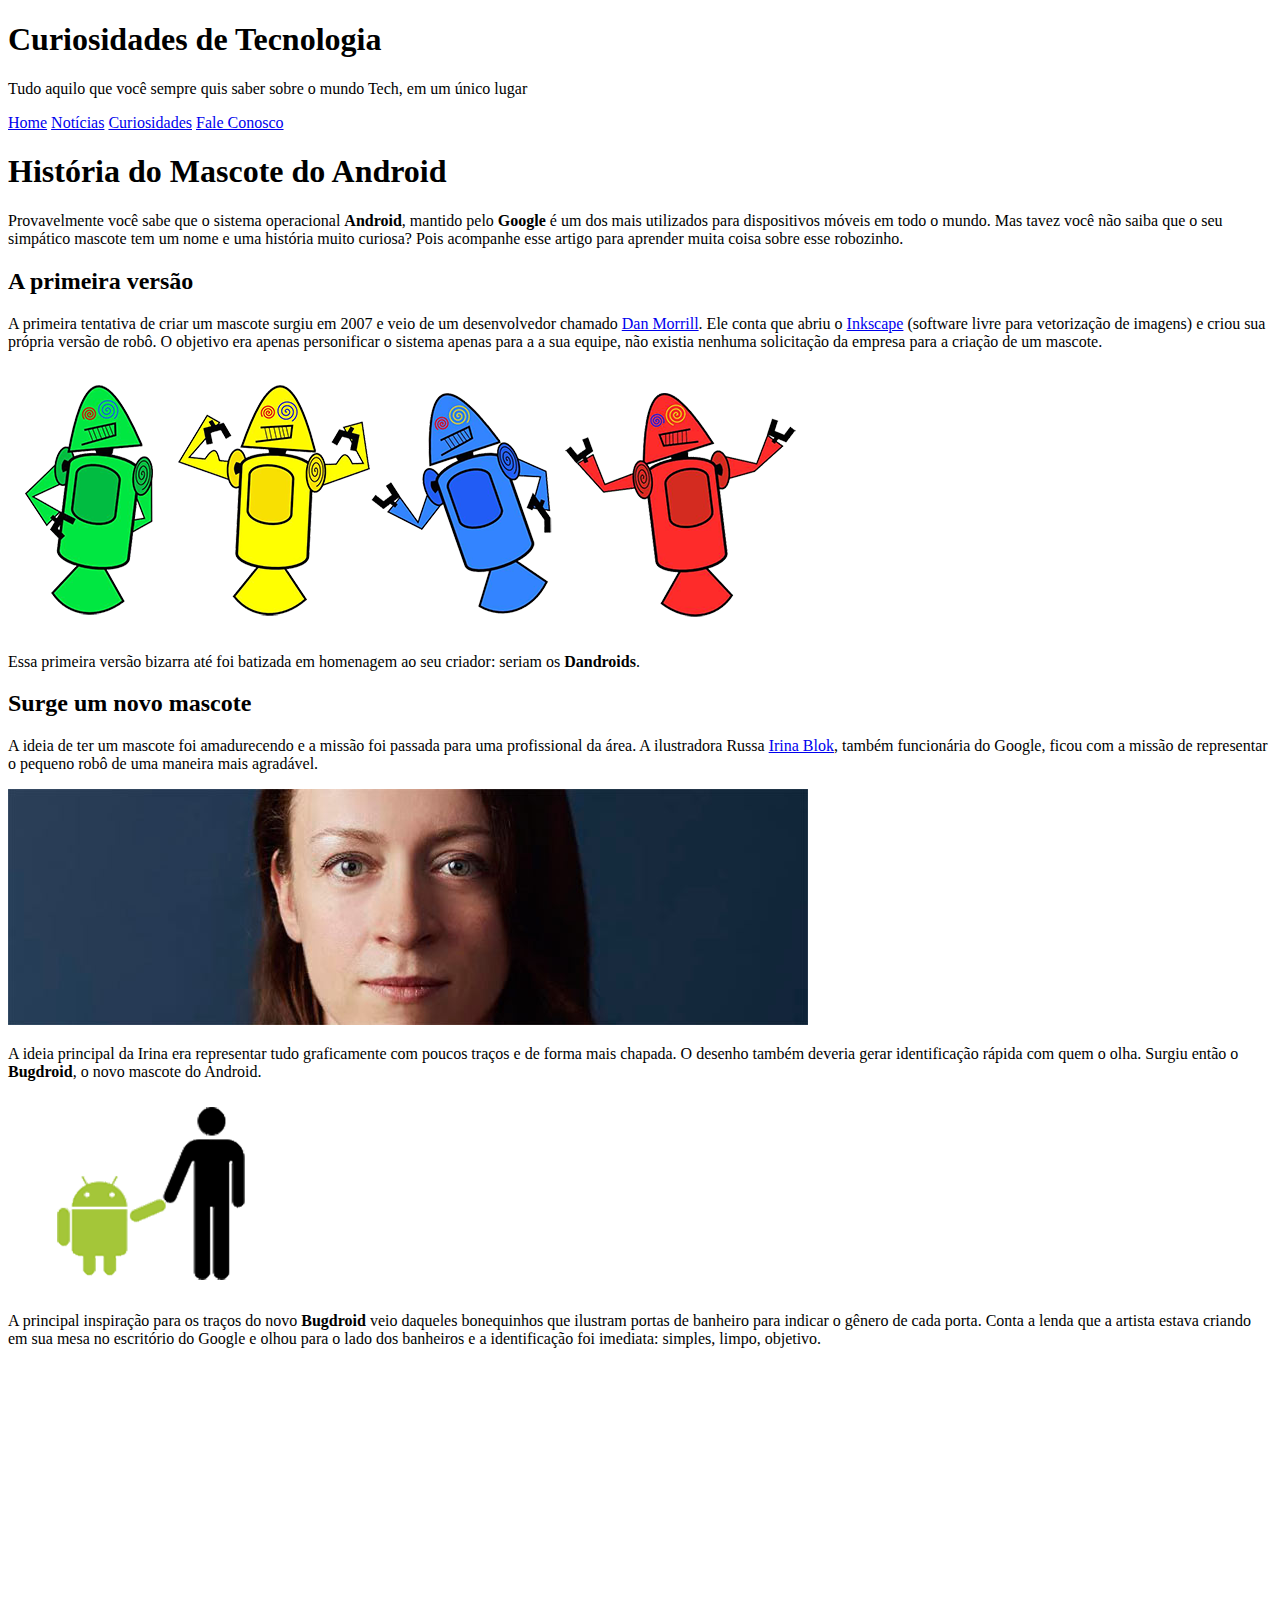
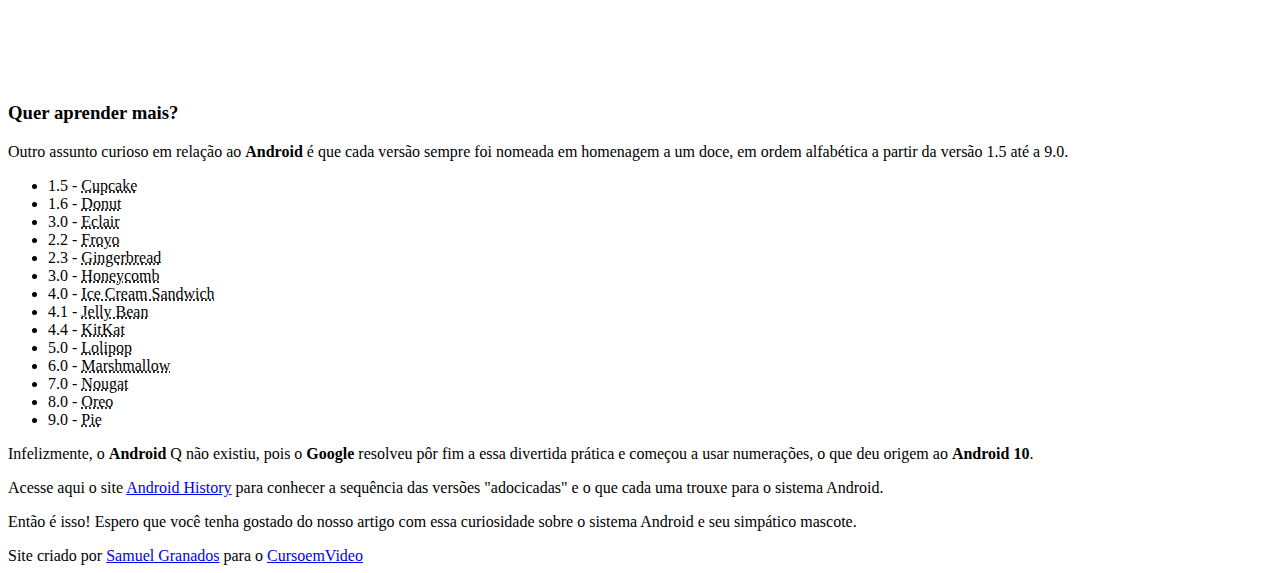
==== index.html @ 5f125dd0 "troquei o nome do arquivo" ====
<!DOCTYPE html>
<html lang="pt-br">
<head>
    <meta charset="UTF-8">
    <meta http-equiv="X-UA-Compatible" content="IE=edge">
    <meta name="viewport" content="width=device-width, initial-scale=1.0">
    <title>Como surgiu o mascote do android</title>
    <link rel="shortcut icon" href="imagens/favicon.ico" type="image/x-icon">
    <link rel="stylesheet" href="style.css">
</head>
<body>
    <header>
        <h1>Curiosidades de Tecnologia</h1>
        <p>Tudo aquilo que você sempre quis saber sobre o mundo Tech, em um único lugar</p>
    </header>
    <nav>
        <a href="#">Home</a>
        <a href="#">Notícias</a>
        <a href="#">Curiosidades</a>
        <a href="#">Fale Conosco</a>
    </nav>
    <main>
        <article>
            <h1>História do Mascote do Android</h1>

            <p>Provavelmente você sabe que o sistema operacional <strong>Android</strong>, mantido pelo <strong>Google</strong> é um dos mais utilizados para dispositivos móveis em todo o mundo. Mas tavez você não saiba que o seu simpático mascote tem um nome e uma história muito curiosa? Pois acompanhe esse artigo para aprender muita coisa sobre esse robozinho.</p>
            
            <h2>A primeira versão</h2>
            
            <p>A primeira tentativa de criar um mascote surgiu em 2007 e veio de um desenvolvedor chamado <a href="https://androidcommunity.com/dan-morrill-shows-us-the-android-mascot-that-almost-was-20130103/" class="externo" target="_blank" rel="external">Dan Morrill</a>. Ele conta que abriu o <a href="https://inkscape.org/pt-br/" class="externo" target="_blank" rel="external">Inkscape</a> (software livre para vetorização de imagens) e criou sua própria versão de robô. O objetivo era apenas personificar o sistema apenas para a a sua equipe, não existia nenhuma solicitação da empresa para a criação de um mascote.</p>
            
            <picture>
                <source media="(max-width: 670px)" srcset="imagens/dan-droids-pq.png">
                <img src="imagens/dan-droids.png" alt="primeiro mascote do android">
            </picture>
            
            <p>Essa primeira versão bizarra até foi batizada em homenagem ao seu criador: seriam os <strong>Dandroids</strong>.</p>
            
            <h2>Surge um novo mascote</h2>
            
            <p>A ideia de ter um mascote foi amadurecendo e a missão foi passada para uma profissional da área. A ilustradora Russa <a href="https://en.wikipedia.org/wiki/Irina_Blok" class="externo" target="_blank" rel="external">Irina Blok</a>, também funcionária do Google, ficou com a missão de representar o pequeno robô de uma maneira mais agradável.</p>
            
            <picture>
                <source media="(max-width: 670px)" srcset="imagens/irina-blok-pq.jpg">
                <img src="imagens/irina-blok.jpg" alt="irina criadora do Bugdroid">
            </picture>
            
            <p>A ideia principal da Irina era representar tudo graficamente com poucos traços e de forma mais chapada. O desenho também deveria gerar identificação rápida com quem o olha. Surgiu então o <strong>Bugdroid</strong>, o novo mascote do Android.</p>
            
            <img src="imagens/bugdroid.png" class="pequena" alt="bugdroid">
            
            <p>A principal inspiração para os traços do novo <strong>Bugdroid</strong> veio daqueles bonequinhos que ilustram portas de banheiro para indicar o gênero de cada porta. Conta a lenda que a artista estava criando em sua mesa no escritório do Google e olhou para o lado dos banheiros e a identificação foi imediata: simples, limpo, objetivo.</p>
            
            <div class="video">
                <iframe width="560" height="315" src="https://www.youtube.com/embed/l2UDgpLz20M" title="YouTube video player" frameborder="0" allow="accelerometer; autoplay; clipboard-write; encrypted-media; gyroscope; picture-in-picture" allowfullscreen></iframe>
            </div>
             
            <aside>
                <h3>Quer aprender mais? </h3>
                
                <p>Outro assunto curioso em relação ao <strong>Android</strong> é que cada versão sempre foi nomeada em homenagem a um doce, em ordem alfabética a partir da versão 1.5 até a 9.0.</p>
                
                <ul>
                    <li>1.5 - <abbr title="Bolo de copo">Cupcake</abbr></li>
                    <li>1.6 - <abbr title="Rosquinha">Donut</abbr></li>
                    <li>3.0 - <abbr title="Bomba">Eclair</abbr></li>
                    <li>2.2 - <abbr title="Iougurte Congelado">Froyo</abbr></li>
                    <li>2.3 - <abbr title="Biscoito de Gemgibre">Gingerbread</abbr></li>
                    <li>3.0 - <abbr title="Favo de Mel">Honeycomb</abbr></li>
                    <li>4.0 - <abbr title="Sandwich de Sorvete">Ice Cream Sandwich</abbr></li>
                    <li>4.1 - <abbr title="Jujuba">Jelly Bean</abbr></li>
                    <li>4.4 - <abbr title="KitKat">KitKat</abbr></li>
                    <li>5.0 - <abbr title="Pirulito">Lolipop</abbr></li>
                    <li>6.0 - <abbr title="Marshmallow">Marshmallow</abbr></li>
                    <li>7.0 - <abbr title="Torrone">Nougat</abbr></li>
                    <li>8.0 - <abbr title="Oreo">Oreo</abbr></li>
                    <li>9.0 - <abbr title="Torta">Pie</abbr></li>
                </ul>
                
                <p>Infelizmente, o <strong>Android</strong> Q não existiu, pois o <strong>Google</strong> resolveu pôr fim a essa divertida prática e começou a usar numerações, o que deu origem ao <strong>Android 10</strong>.</p>
                
                <p>Acesse aqui o site <a href="https://www.android.com/intlen_uk/history/#/donut" class="externo" target="_blank" rel="external">Android History</a> para conhecer a sequência das versões "adocicadas" e o que cada uma trouxe para o sistema Android.</p>
                
                <p>Então é isso! Espero que você tenha gostado do nosso artigo com essa curiosidade sobre o sistema Android e seu simpático mascote.</p>
            </aside>
            
        </article>
    </main>
    <footer>
                Site criado por <a href="https://www.linkedin.com/in/eliab-granados-3910a91a2/" class="externo" target="_blank" rel="external">Samuel Granados</a> para o <a href="https://www.youtube.com/user/cursosemvideo" class="externo" target="_blank" rel="external">CursoemVideo</a>
            </footer>
</body>
</html>
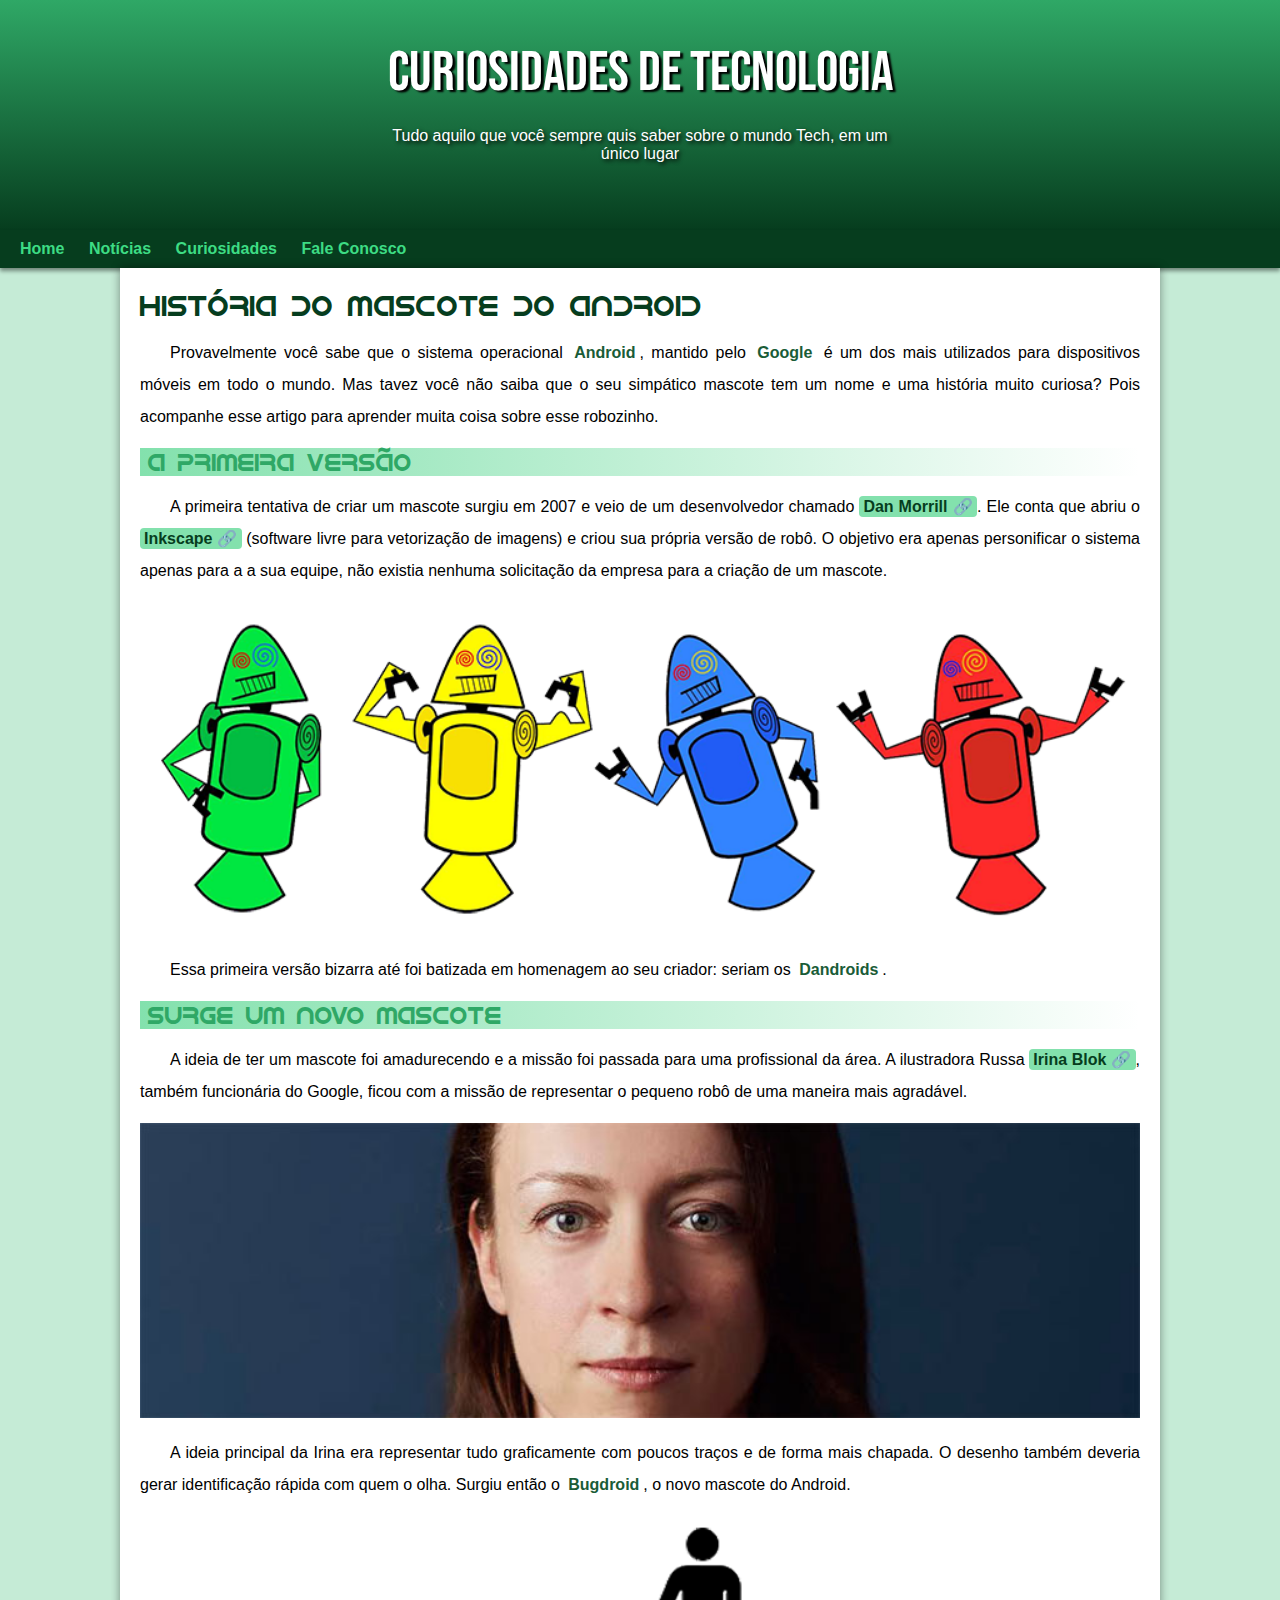
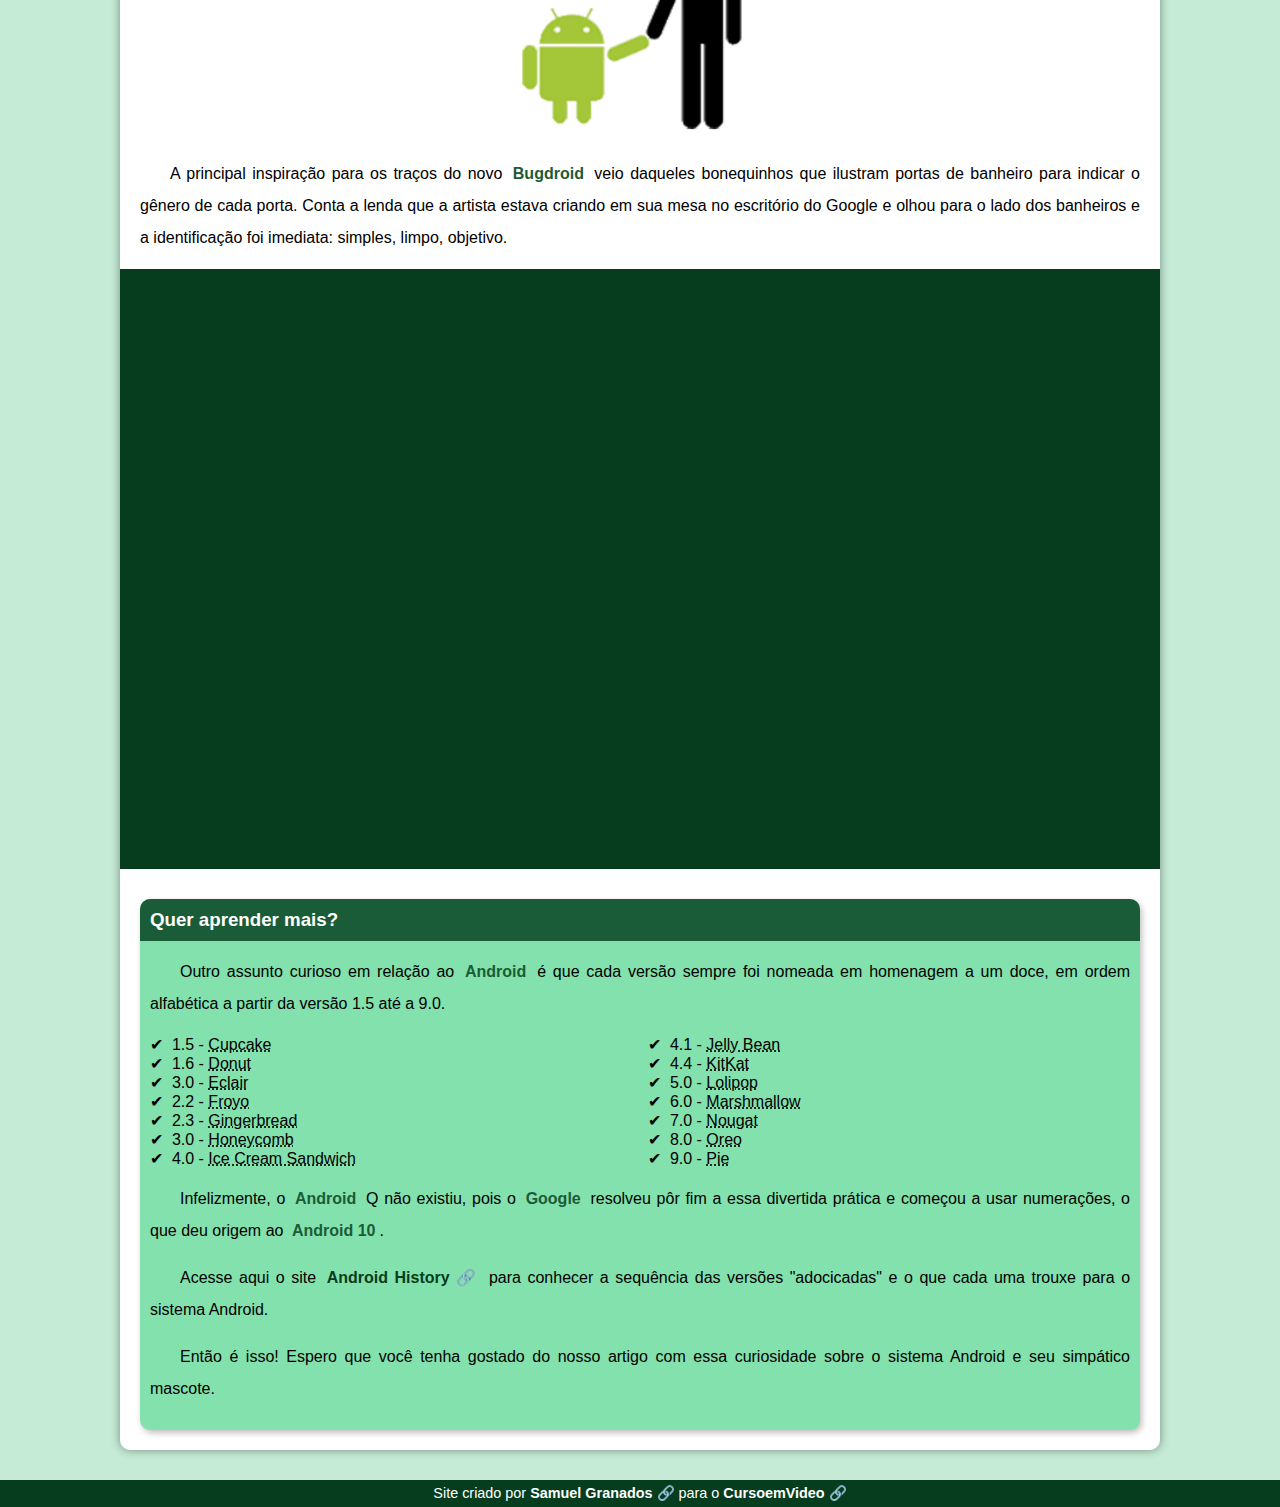
==== commit 0a075db6: "mudei o links" ====
--- a/index.html
+++ b/index.html
@@ -87,7 +87,7 @@
         </article>
     </main>
     <footer>
-                Site criado por <a href="https://www.linkedin.com/in/eliab-granados-3910a91a2/" class="externo" target="_blank" rel="external">Samuel Granados</a> para o <a href="https://www.youtube.com/user/cursosemvideo" class="externo" target="_blank" rel="external">CursoemVideo</a>
+                Site criado por <a href="https://github.com/SamuelGranados" class="externo" target="_blank" rel="external">Samuel Granados</a> para o <a href="https://www.youtube.com/user/cursosemvideo" class="externo" target="_blank" rel="external">CursoemVideo</a>
             </footer>
 </body>
 </html>--- a/style.css
+++ b/style.css
@@ -0,0 +1,221 @@
+@charset "UTF-8";
+
+@import url('https://fonts.googleapis.com/css2?family=Bebas+Neue&display=swap');
+
+@font-face {
+    font-family: 'Android';
+    src: url('fontes/idroid.otf') format('opentype');
+}
+
+
+
+/*
+#c5ebd6
+#83e1ad
+#3ddc84
+#2fa866
+#1a5c37
+#063d1e
+*/
+
+*{
+    margin: 0px;
+    padding: 0px;
+}
+
+
+
+:root{
+    --cor0: #c5ebd6;
+    --cor1: #83e1ad;
+    --cor2: #3ddc84;
+    --cor3: #2fa866;
+    --cor4: #1a5c37;
+    --cor5: #063d1e;
+
+    --fonte-padrao: arial, verdana, sans-serif;
+    --fonte-destaque: 'Bebas Neue', 'cursive' ;
+    --fonte-android: 'Android', 'cursive';
+}
+
+body{
+    background-color: var(--cor0);
+    font-family: var(--fonte-padrao);
+}
+
+.externo::after{
+    content: '\00A0\1F517';
+}
+
+header {
+    background-image: linear-gradient(to bottom, var(--cor3), var(--cor5));
+    min-height: 150px;
+    text-align: center;
+    padding: 40px;
+}
+
+header h1{
+    color: white;
+    font-family: var(--fonte-destaque);
+    margin-bottom: 20px;
+    font-size: 3.5em;
+    text-shadow: 3px 2px 2px black;
+    font-weight: normal;
+}
+
+header p{
+    color: white;
+    font-family: var(--fonte-padrao);
+    max-width: 500px;
+    padding-left: 10px;
+    padding-right: 10px;
+    margin: auto;
+    text-shadow: 2px 2px 4px black;
+    margin-bottom: 20px;
+}
+
+nav {
+    background-color: var(--cor5);
+    padding: 10px;
+    box-shadow: 0px 3px 4px 0px rgba(0, 0, 0, 0.425)
+}
+
+nav a{
+    color: var(--cor2);
+    padding: 10px;
+    text-decoration: none;
+    font-weight: bold;
+    transition-duration: .9s;
+}
+
+nav a:hover{
+    background-color: var(--cor2);
+    color: var(--cor5);
+    border-radius: 10px;
+}
+
+main{
+    background-color: white;
+    padding: 20px;
+    min-width: 300px;
+    max-width: 1000px;
+    margin: auto;
+    margin-bottom: 30px;
+    box-shadow: 0px 0px 10px rgba(0, 0, 0, 0.411);
+    border-bottom-left-radius: 10px;
+    border-bottom-right-radius: 10px;
+}
+
+main img{
+    width: 100%;
+}
+
+main .pequena{
+    max-width: 350px;
+    display: block;
+    margin: auto;
+}
+
+main h1{
+    color: var(--cor5);
+    font-family: var(--fonte-android);
+    font-weight: normal;
+    font-size: 1.8em;
+}
+
+main h2{
+    color: var(--cor3);
+    font-family: var(--fonte-android);
+    font-size: 1.5em;
+    background-image: linear-gradient(to right, var(--cor1), transparent);
+    text-indent: 8px;
+    font-weight: normal;
+
+}
+
+main p{
+    margin: 15px 0px;
+    padding: 0px;
+    text-align: justify;
+    text-indent: 30px;
+    line-height: 2em;
+    font-size: 1em;
+}
+
+main strong{
+    color: var(--cor4);
+    font-weight: bold;
+    padding: 2px 4px;
+}
+
+main a{
+    color: var(--cor5);
+    background-color: var(--cor1);
+    text-decoration: none;
+    padding: 2px 4px;
+    border-radius: 4px;
+    font-weight: bold;
+}
+
+main a:hover{
+    text-decoration: underline;
+    color: var(--cor3);
+}
+
+main .video{
+    background-color: var(--cor5);
+    margin: 0px -20px 30px -20px;
+    padding: 20px;
+    padding-bottom: 58%;
+    position: relative;
+}
+
+.video iframe{
+    position: absolute;
+    top: 6%;
+    left: 5%;
+    height: 90%;
+    width: 90%;
+}
+
+aside{
+    background-color: var(--cor1);
+    border-radius: 10px;
+    padding: 10px;
+    box-shadow: 2px 3px 6px rgb(0 0 0 / 25%);
+}
+
+aside ul{
+    list-style-type: '\2714\00A0\00A0';
+    list-style-position: inside;
+    columns: 2;
+
+}
+
+aside h3{
+    background-color: var(--cor4);
+    color: white;
+    margin: -10px -10px 0px -10px;
+    padding: 10px;
+    border-top-left-radius: 10px;
+    border-top-right-radius: 10px;
+}
+
+footer{
+    color: white;
+    background-color: var(--cor5);
+    text-align: center;
+    font-size: 0.9em;
+    padding: 5px;
+}
+
+footer a{
+    color: white;
+    text-decoration: none;
+    font-weight: bold;
+}
+
+footer a:hover{
+    text-decoration: underline;
+    color: var(--cor1);
+}
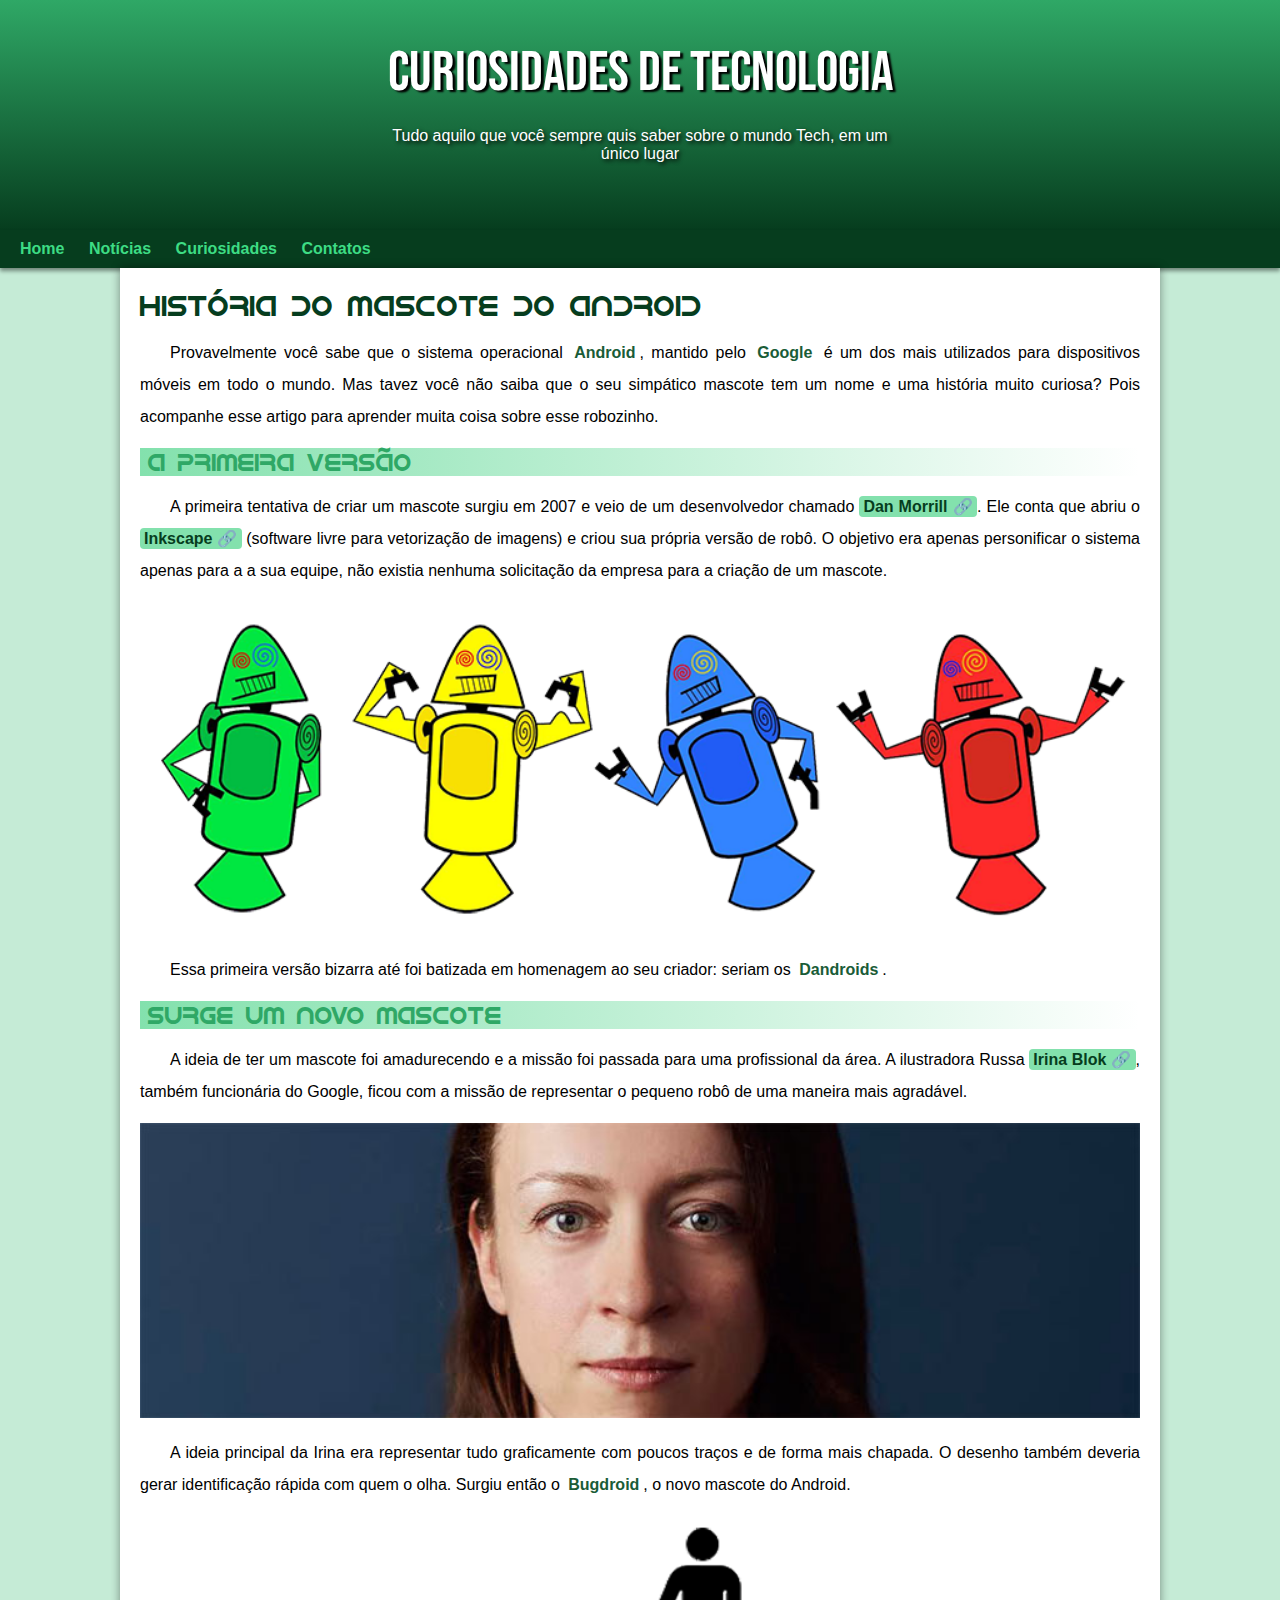
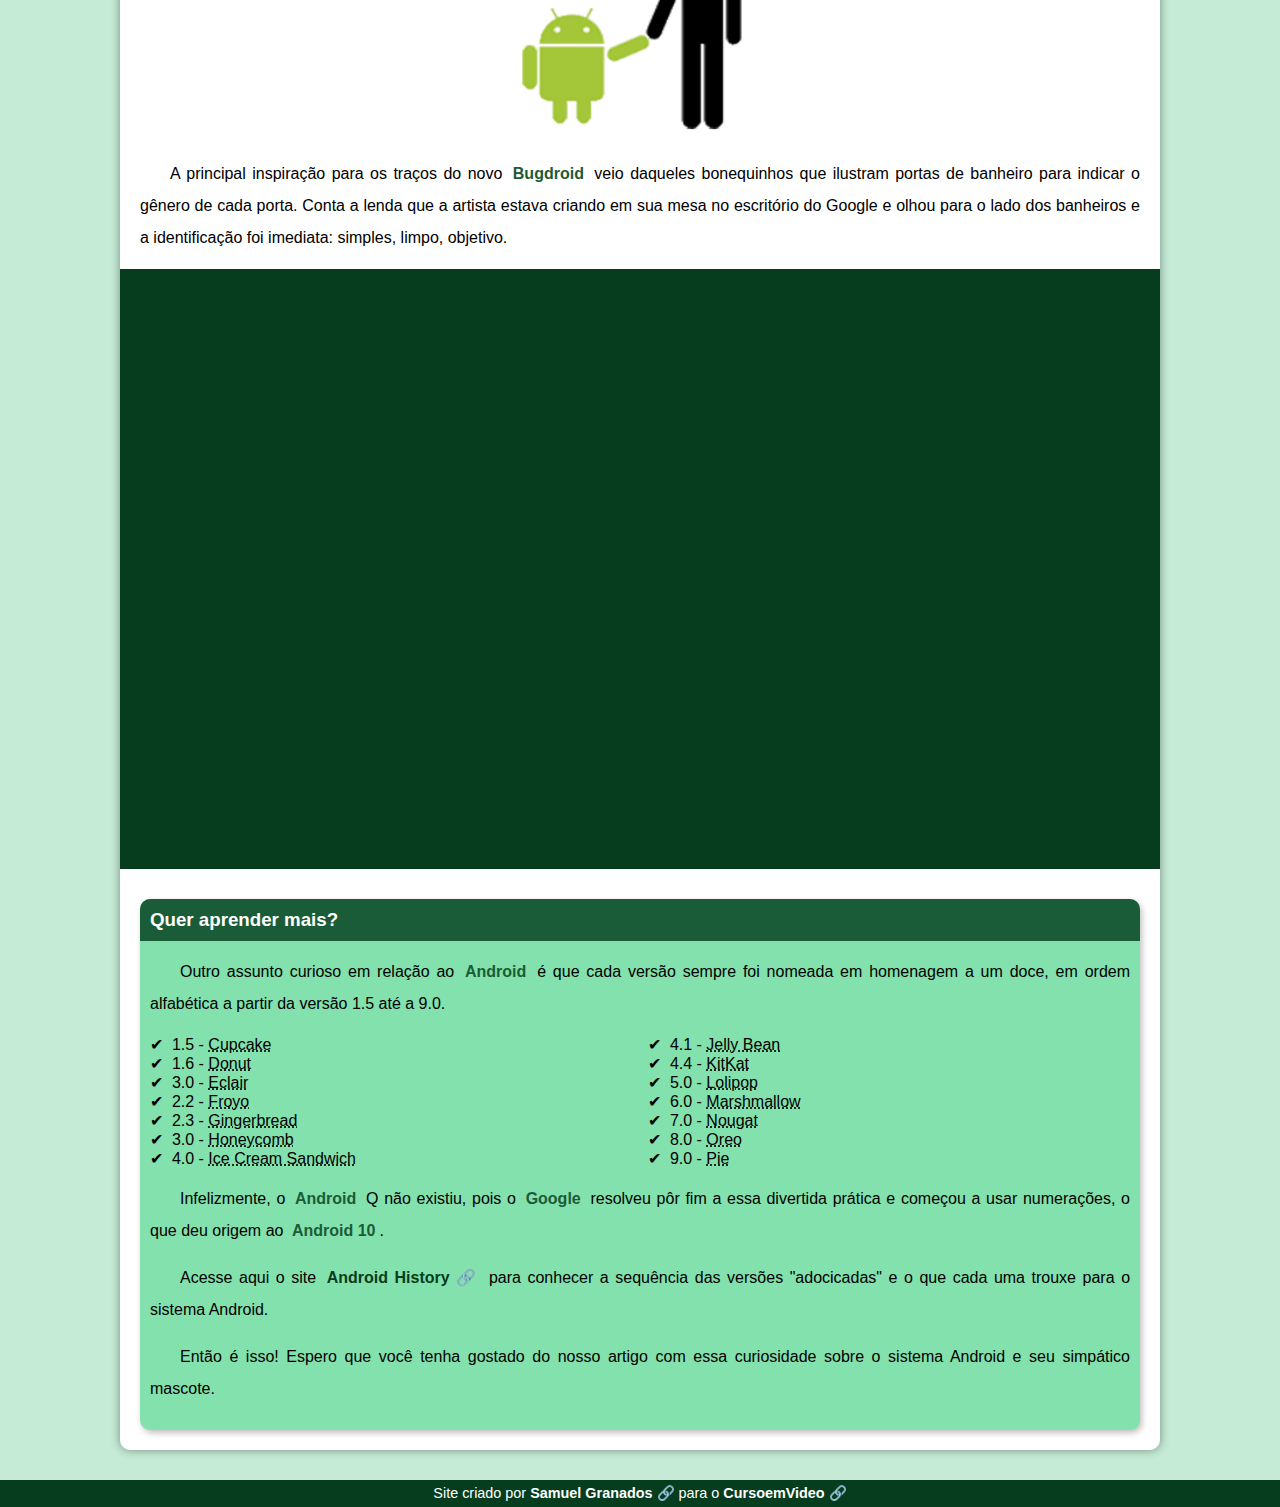
==== commit aadfa143: "manutençao de erros" ====
--- a/index.html
+++ b/index.html
@@ -17,7 +17,7 @@
         <a href="#">Home</a>
         <a href="#">Notícias</a>
         <a href="#">Curiosidades</a>
-        <a href="#">Fale Conosco</a>
+        <a href="#">Contatos</a>
     </nav>
     <main>
         <article>
--- a/style.css
+++ b/style.css
@@ -71,7 +71,7 @@
     padding-right: 10px;
     margin: auto;
     text-shadow: 2px 2px 4px black;
-    margin-bottom: 20px;
+    padding-bottom: 25px;
 }
 
 nav {
